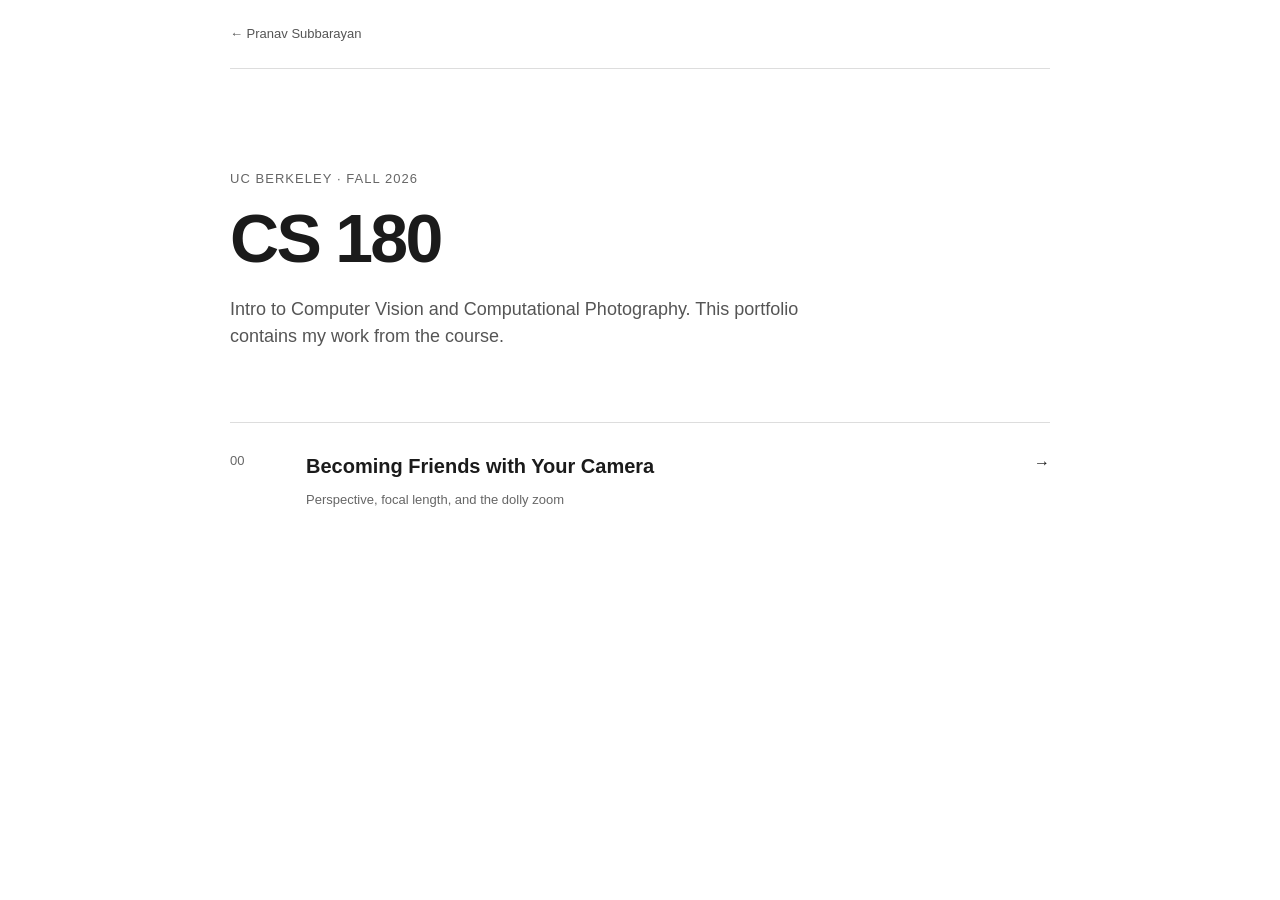
==== cs180/index.html @ f1a3ab88 "refactor: organize site into portfolio sections Move CS180 Project 0 under a dedicated course path s" ====
<!doctype html>
<html lang="en">
  <head>
    <meta charset="UTF-8" />
    <meta name="viewport" content="width=device-width, initial-scale=1.0" />
    <meta
      name="description"
      content="Pranav Subbarayan's CS 180 project portfolio"
    />
    <title>CS 180 — Pranav Subbarayan</title>
    <style>
      * {
        box-sizing: border-box;
      }

      body {
        margin: 0;
        color: #1b1b1b;
        background: #fff;
        font-family: Arial, Helvetica, sans-serif;
        line-height: 1.5;
      }

      header,
      main {
        width: min(820px, calc(100% - 40px));
        margin: 0 auto;
      }

      header {
        padding: 24px 0;
        border-bottom: 1px solid #ddd;
        font-size: 13px;
      }

      header a {
        color: #555;
        text-decoration: none;
      }

      header a:hover {
        text-decoration: underline;
        text-underline-offset: 3px;
      }

      main {
        padding: 100px 0 80px;
      }

      .label {
        margin: 0 0 16px;
        color: #666;
        font-size: 13px;
        letter-spacing: 0.08em;
        text-transform: uppercase;
      }

      h1 {
        margin: 0;
        font-size: clamp(42px, 8vw, 68px);
        letter-spacing: -0.04em;
        line-height: 1;
      }

      .intro {
        max-width: 570px;
        margin: 24px 0 72px;
        color: #555;
        font-size: 18px;
      }

      .project {
        display: grid;
        grid-template-columns: 56px 1fr auto;
        gap: 20px;
        align-items: start;
        padding: 28px 0;
        border-top: 1px solid #ddd;
        color: inherit;
        text-decoration: none;
      }

      .number,
      .description {
        color: #666;
        font-size: 13px;
      }

      .title {
        display: block;
        margin-bottom: 6px;
        font-size: 20px;
        font-weight: 600;
      }

      .project:hover .title {
        text-decoration: underline;
        text-underline-offset: 4px;
      }

      @media (max-width: 560px) {
        main {
          padding-top: 72px;
        }

        .project {
          grid-template-columns: 36px 1fr auto;
          gap: 12px;
        }
      }
    </style>
  </head>
  <body>
    <header>
      <a href="../">← Pranav Subbarayan</a>
    </header>

    <main>
      <p class="label">UC Berkeley · Fall 2026</p>
      <h1>CS 180</h1>
      <p class="intro">
        Intro to Computer Vision and Computational Photography. This portfolio
        contains my work from the course.
      </p>

      <nav aria-label="Course projects">
        <a class="project" href="./proj0/">
          <span class="number">00</span>
          <span>
            <span class="title">Becoming Friends with Your Camera</span>
            <span class="description">
              Perspective, focal length, and the dolly zoom
            </span>
          </span>
          <span aria-hidden="true">→</span>
        </a>
      </nav>
    </main>
  </body>
</html>
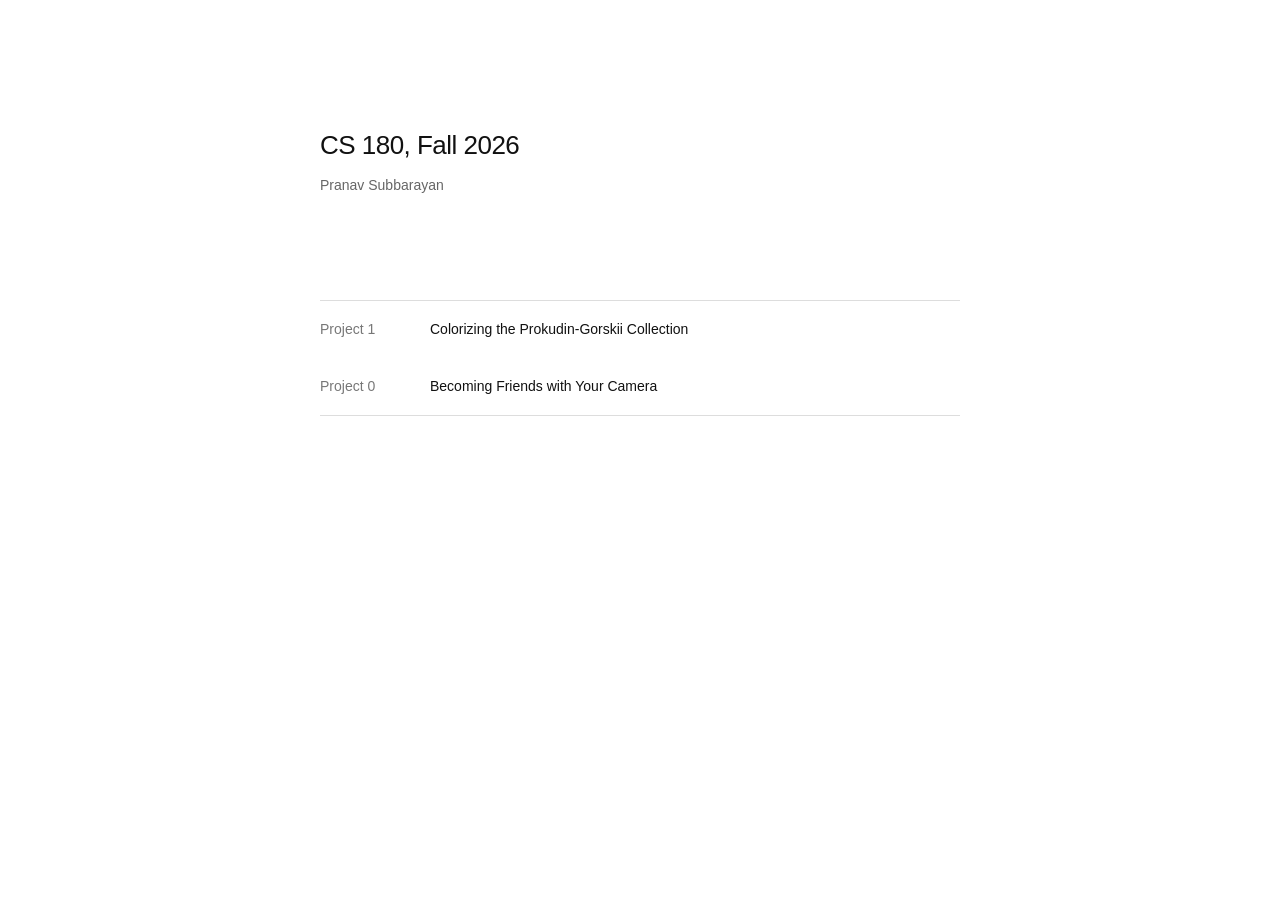
==== commit b5531063: "Add CS180 course homepage at dedicated path" ====
--- a/cs180/index.html
+++ b/cs180/index.html
@@ -15,124 +15,93 @@
 
       body {
         margin: 0;
-        color: #1b1b1b;
+        color: #111;
         background: #fff;
-        font-family: Arial, Helvetica, sans-serif;
+        font-family:
+          -apple-system, BlinkMacSystemFont, "Segoe UI", Helvetica, Arial,
+          sans-serif;
+        font-size: 14px;
         line-height: 1.5;
+        -webkit-font-smoothing: antialiased;
       }
 
-      header,
       main {
-        width: min(820px, calc(100% - 40px));
+        width: min(640px, calc(100% - 40px));
         margin: 0 auto;
+        padding: 14vh 0 80px;
       }
 
       header {
-        padding: 24px 0;
-        border-bottom: 1px solid #ddd;
-        font-size: 13px;
+        display: block;
       }
 
-      header a {
-        color: #555;
+      h1 {
+        margin: 0;
+        font-size: 26px;
+        font-weight: 500;
+        letter-spacing: -0.02em;
+      }
+
+      .meta {
+        margin: 10px 0 0;
+        color: #666;
+      }
+
+      nav {
+        margin-top: 104px;
+        border-top: 1px solid #ddd;
+        border-bottom: 1px solid #ddd;
+      }
+
+      a {
+        display: grid;
+        width: 100%;
+        grid-template-columns: 90px 1fr;
+        gap: 20px;
+        padding: 18px 0;
+        color: inherit;
         text-decoration: none;
       }
 
-      header a:hover {
+      .project-number {
+        color: #777;
+      }
+
+      a:hover .project-title {
         text-decoration: underline;
         text-underline-offset: 3px;
       }
 
-      main {
-        padding: 100px 0 80px;
-      }
-
-      .label {
-        margin: 0 0 16px;
-        color: #666;
-        font-size: 13px;
-        letter-spacing: 0.08em;
-        text-transform: uppercase;
-      }
-
-      h1 {
-        margin: 0;
-        font-size: clamp(42px, 8vw, 68px);
-        letter-spacing: -0.04em;
-        line-height: 1;
-      }
-
-      .intro {
-        max-width: 570px;
-        margin: 24px 0 72px;
-        color: #555;
-        font-size: 18px;
-      }
-
-      .project {
-        display: grid;
-        grid-template-columns: 56px 1fr auto;
-        gap: 20px;
-        align-items: start;
-        padding: 28px 0;
-        border-top: 1px solid #ddd;
-        color: inherit;
-        text-decoration: none;
-      }
-
-      .number,
-      .description {
-        color: #666;
-        font-size: 13px;
-      }
-
-      .title {
-        display: block;
-        margin-bottom: 6px;
-        font-size: 20px;
-        font-weight: 600;
-      }
-
-      .project:hover .title {
-        text-decoration: underline;
-        text-underline-offset: 4px;
-      }
-
-      @media (max-width: 560px) {
+      @media (max-width: 480px) {
         main {
-          padding-top: 72px;
+          padding-top: 64px;
         }
 
-        .project {
-          grid-template-columns: 36px 1fr auto;
-          gap: 12px;
+        nav {
+          margin-top: 80px;
+        }
+
+        a {
+          grid-template-columns: 72px 1fr;
         }
       }
     </style>
   </head>
   <body>
-    <header>
-      <a href="../">← Pranav Subbarayan</a>
-    </header>
-
     <main>
-      <p class="label">UC Berkeley · Fall 2026</p>
-      <h1>CS 180</h1>
-      <p class="intro">
-        Intro to Computer Vision and Computational Photography. This portfolio
-        contains my work from the course.
-      </p>
+      <header>
+        <h1>CS 180, Fall 2026</h1>
+        <p class="meta">Pranav Subbarayan</p>
+      </header>
 
       <nav aria-label="Course projects">
-        <a class="project" href="./proj0/">
-          <span class="number">00</span>
-          <span>
-            <span class="title">Becoming Friends with Your Camera</span>
-            <span class="description">
-              Perspective, focal length, and the dolly zoom
-            </span>
-          </span>
-          <span aria-hidden="true">→</span>
+        <a href="./proj1/">
+          <span class="project-number">Project 1</span>
+          <span class="project-title">Colorizing the Prokudin-Gorskii Collection</span>
+        </a>
+        <a href="./proj0/">
+          <span class="project-number">Project 0</span>
+          <span class="project-title">Becoming Friends with Your Camera</span>
         </a>
       </nav>
     </main>
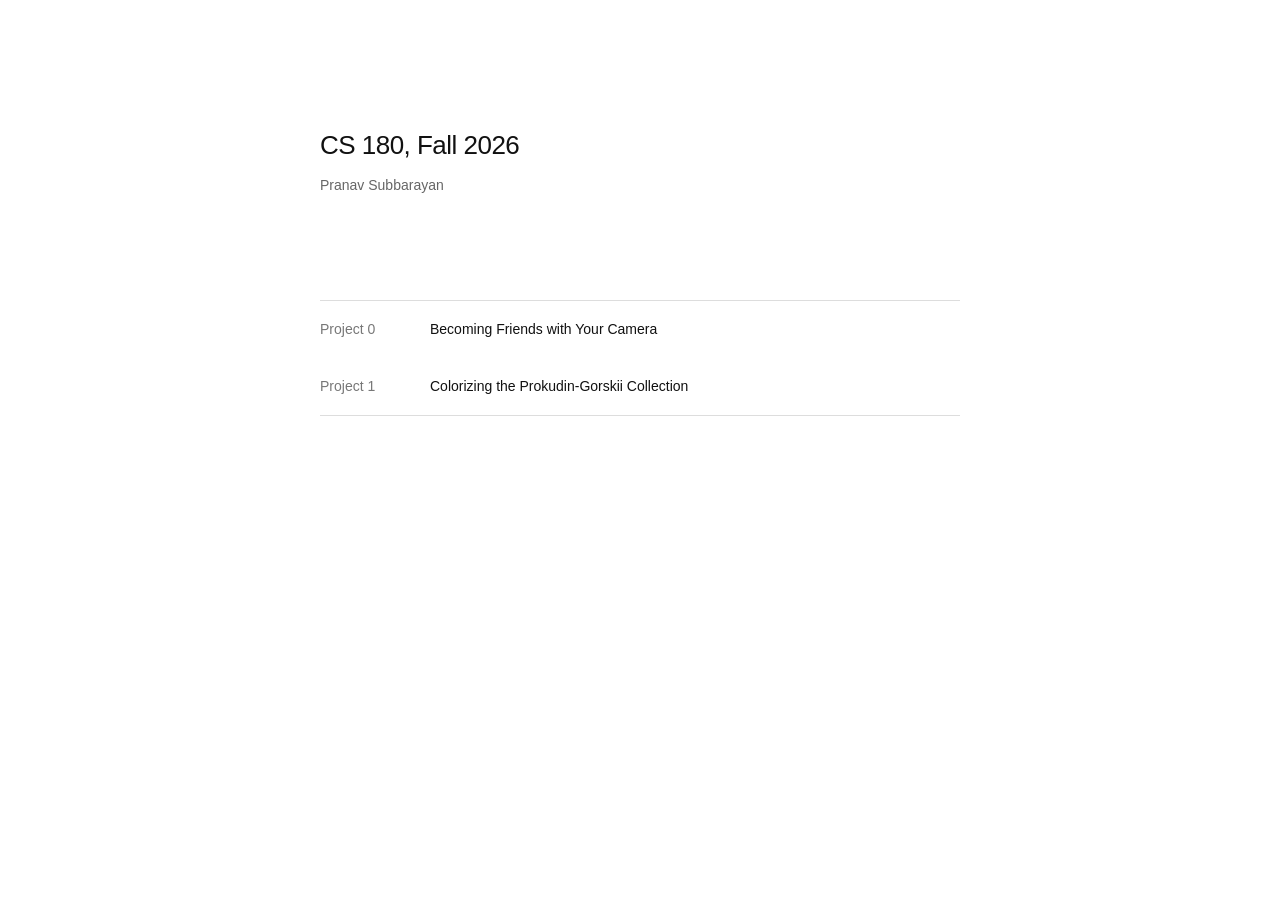
==== commit 7cd83b3f: "List course projects in numerical order" ====
--- a/cs180/index.html
+++ b/cs180/index.html
@@ -95,13 +95,13 @@
       </header>
 
       <nav aria-label="Course projects">
+        <a href="./proj0/">
+          <span class="project-number">Project 0</span>
+          <span class="project-title">Becoming Friends with Your Camera</span>
+        </a>
         <a href="./proj1/">
           <span class="project-number">Project 1</span>
           <span class="project-title">Colorizing the Prokudin-Gorskii Collection</span>
-        </a>
-        <a href="./proj0/">
-          <span class="project-number">Project 0</span>
-          <span class="project-title">Becoming Friends with Your Camera</span>
         </a>
       </nav>
     </main>
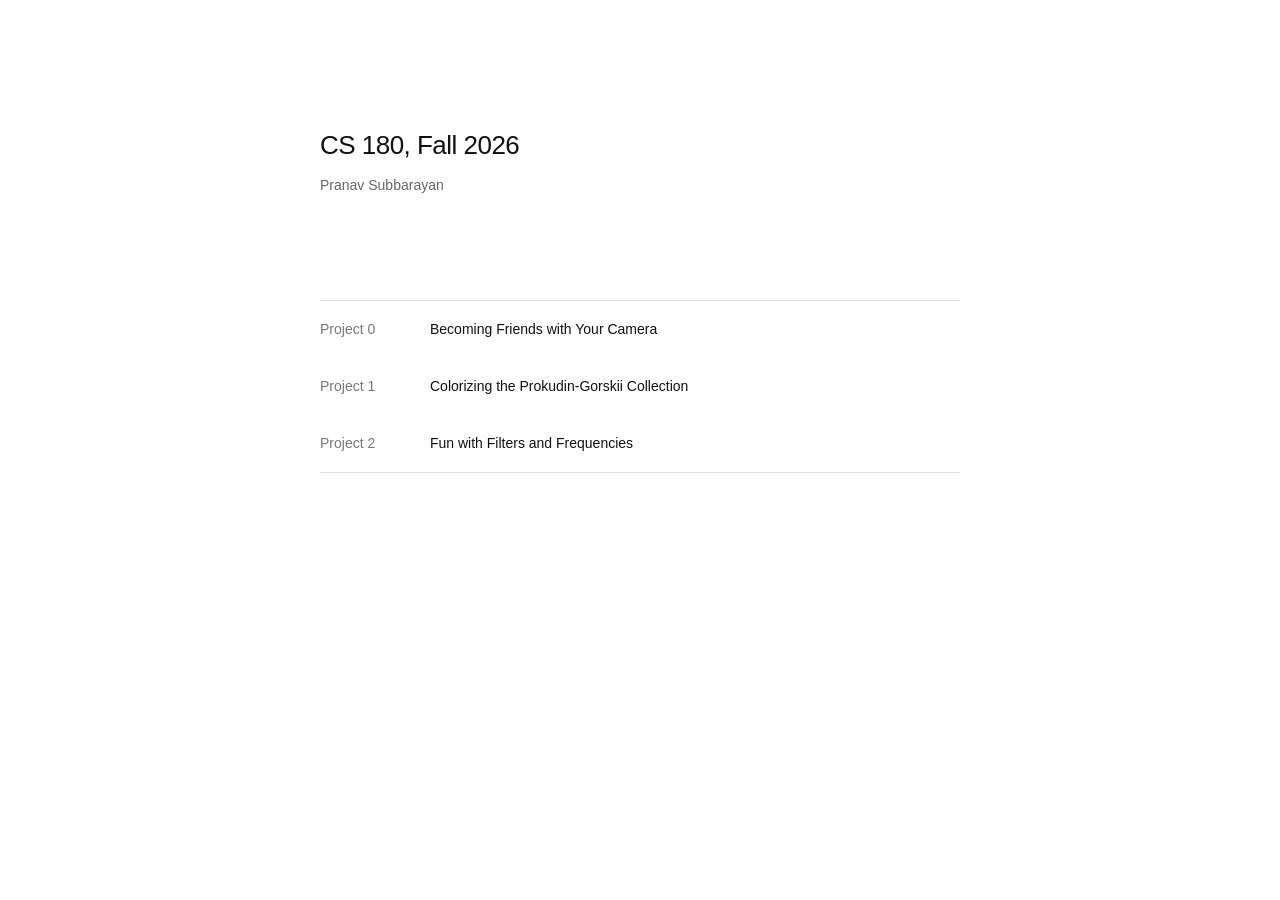
==== commit 1a017b50: "Add CS180 Project 2 report" ====
--- a/cs180/index.html
+++ b/cs180/index.html
@@ -103,6 +103,10 @@
           <span class="project-number">Project 1</span>
           <span class="project-title">Colorizing the Prokudin-Gorskii Collection</span>
         </a>
+        <a href="./proj2/">
+          <span class="project-number">Project 2</span>
+          <span class="project-title">Fun with Filters and Frequencies</span>
+        </a>
       </nav>
     </main>
   </body>
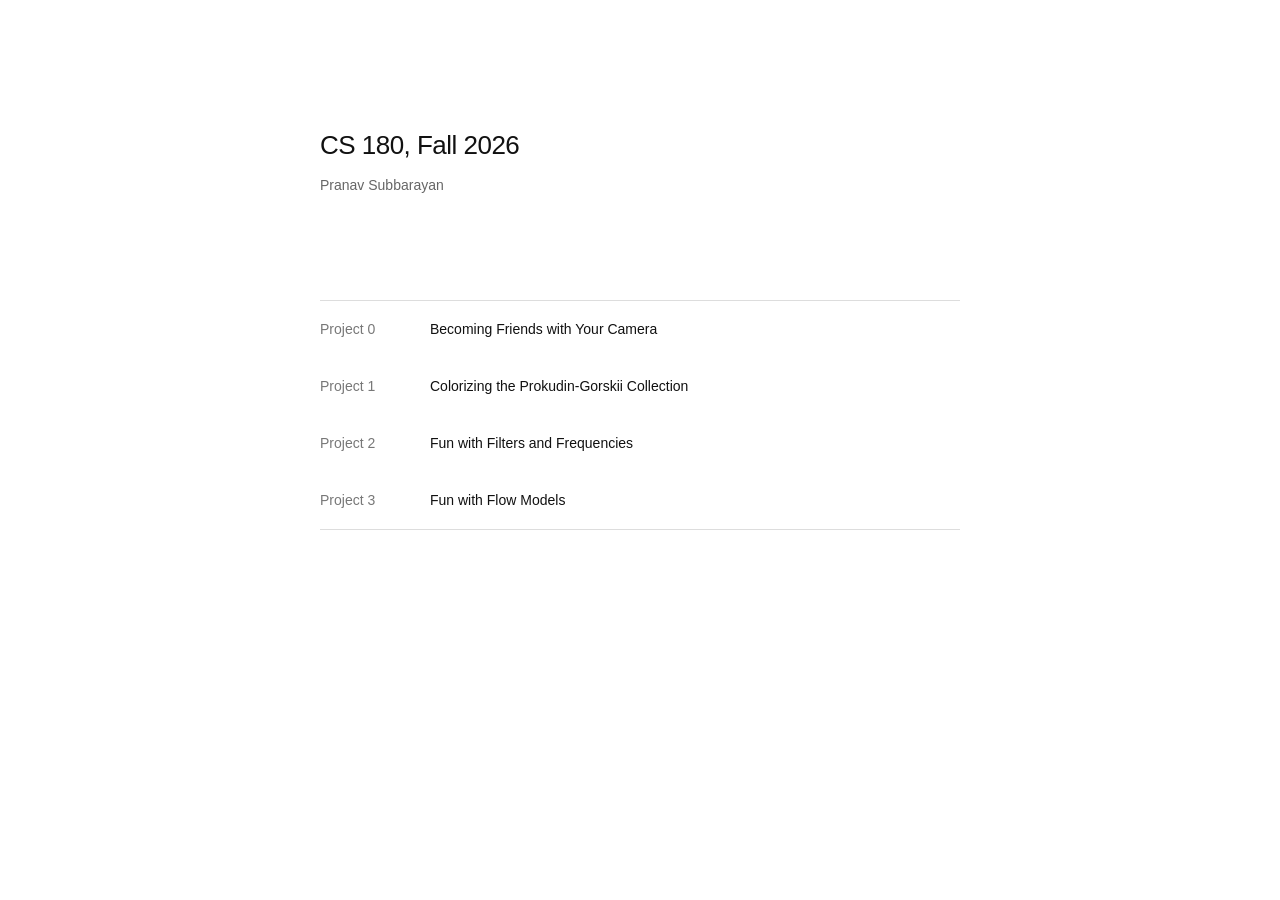
==== commit 9ef03ab6: "Publish CS180 Project 3 flow models report" ====
--- a/cs180/index.html
+++ b/cs180/index.html
@@ -107,6 +107,10 @@
           <span class="project-number">Project 2</span>
           <span class="project-title">Fun with Filters and Frequencies</span>
         </a>
+        <a href="./proj3/">
+          <span class="project-number">Project 3</span>
+          <span class="project-title">Fun with Flow Models</span>
+        </a>
       </nav>
     </main>
   </body>
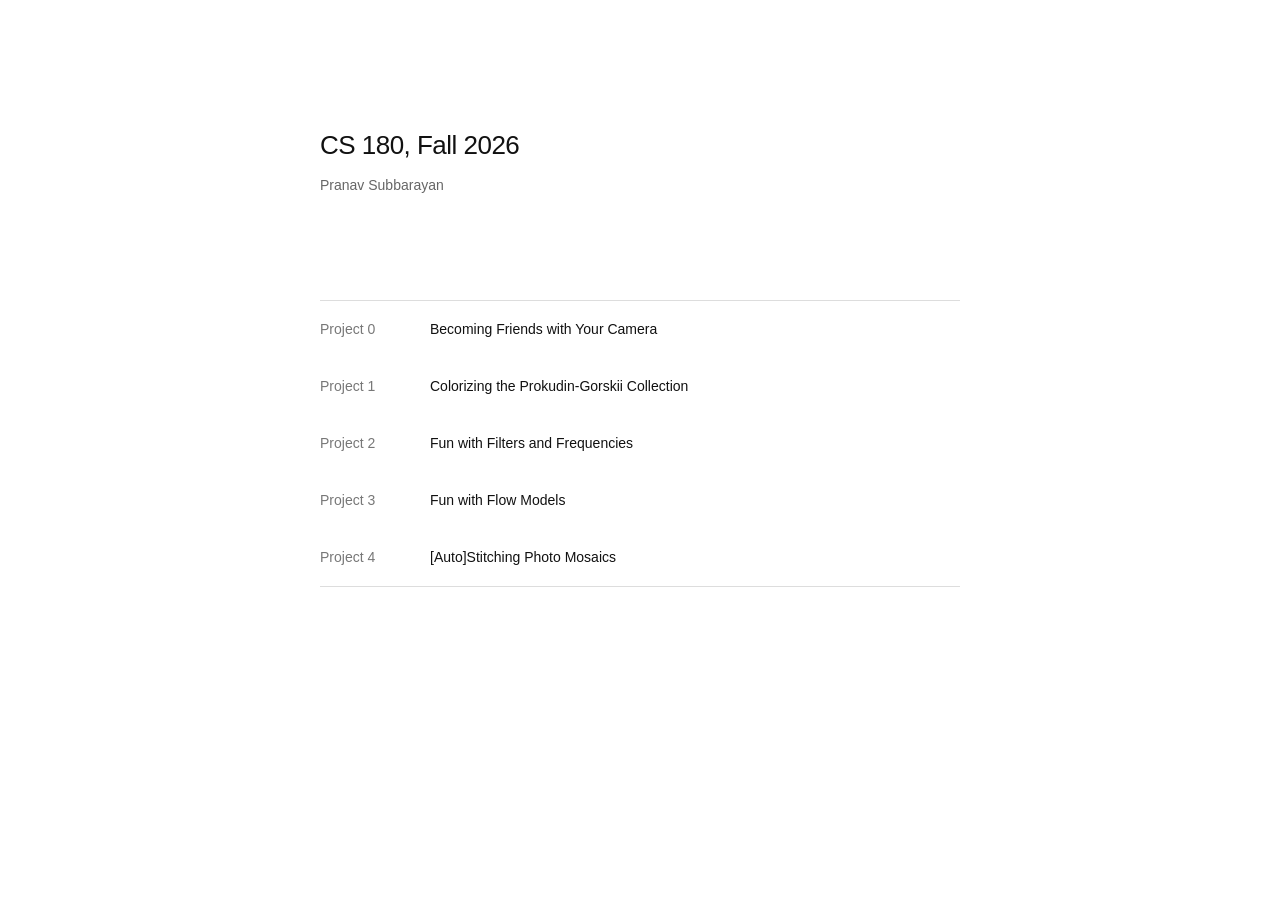
==== commit f9406569: "Publish Project 4 Part A report" ====
--- a/cs180/index.html
+++ b/cs180/index.html
@@ -111,6 +111,10 @@
           <span class="project-number">Project 3</span>
           <span class="project-title">Fun with Flow Models</span>
         </a>
+        <a href="./proj4/">
+          <span class="project-number">Project 4</span>
+          <span class="project-title">[Auto]Stitching Photo Mosaics</span>
+        </a>
       </nav>
     </main>
   </body>
